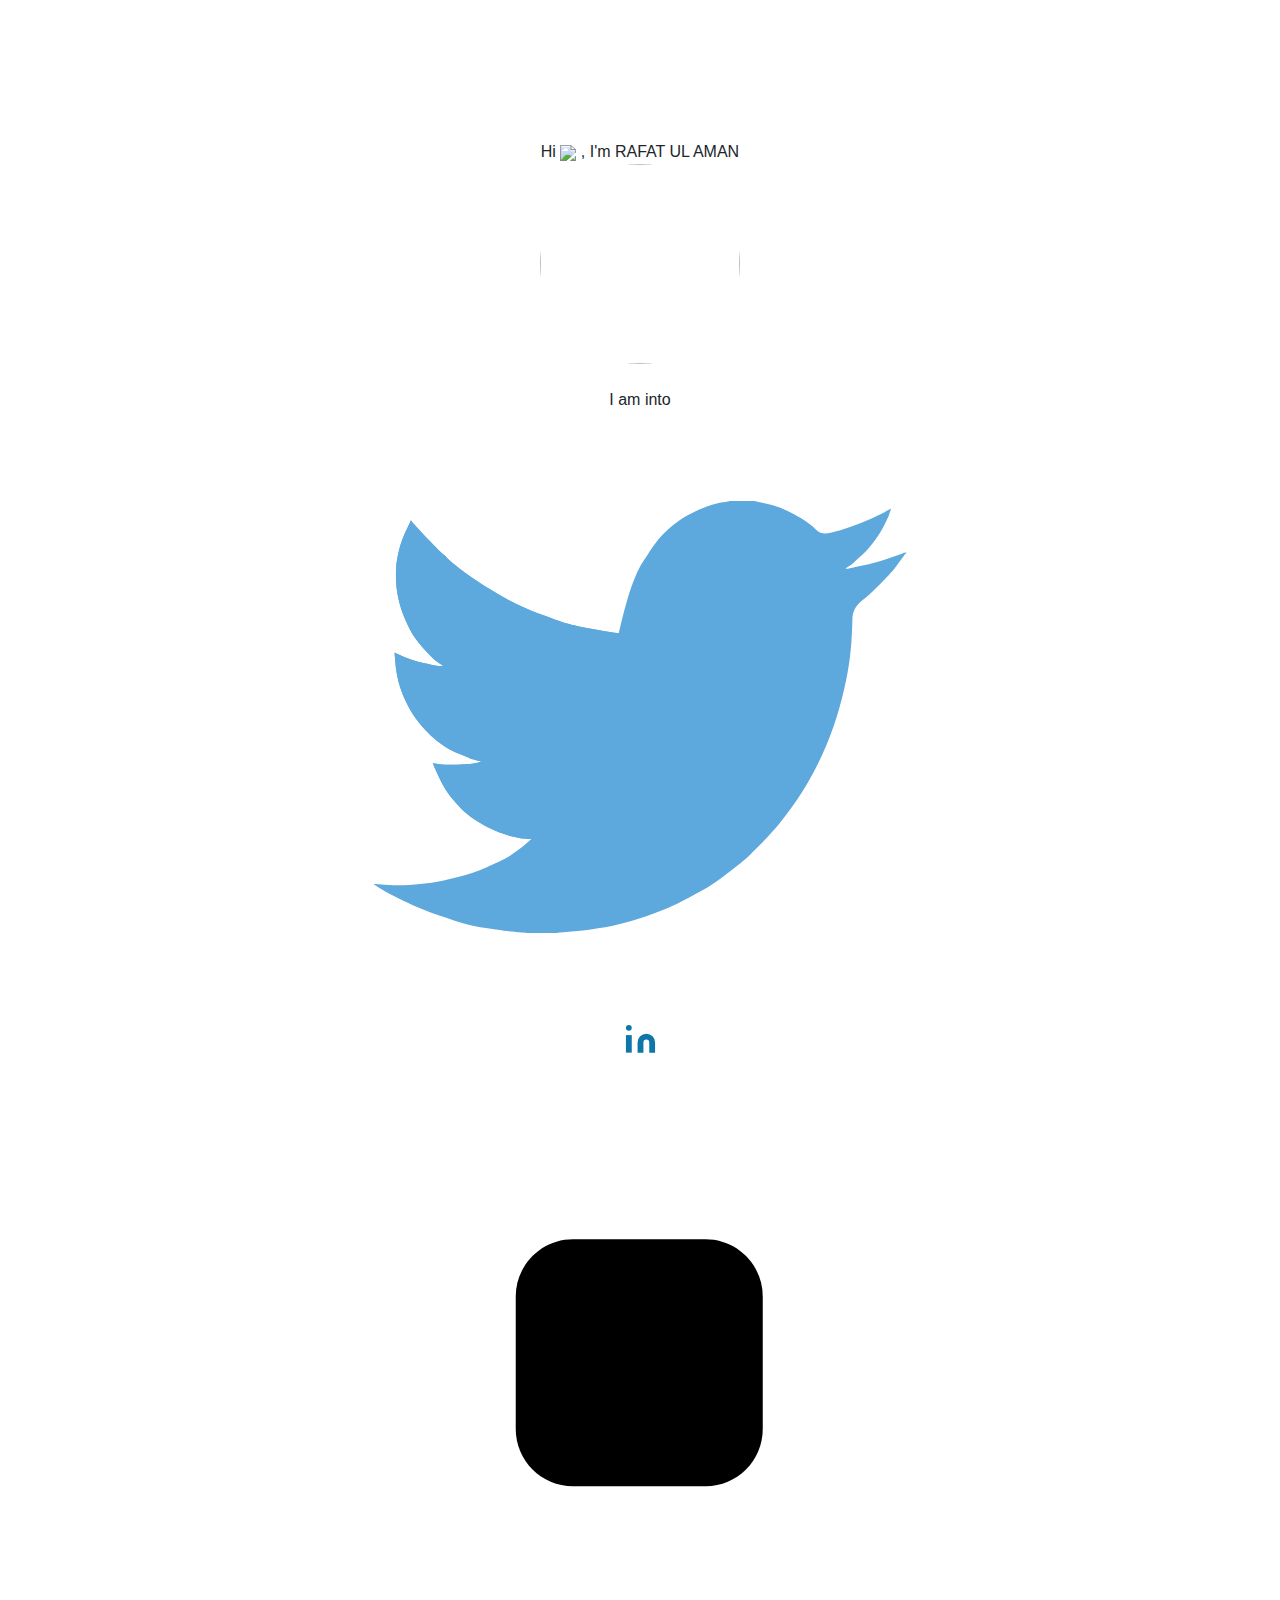
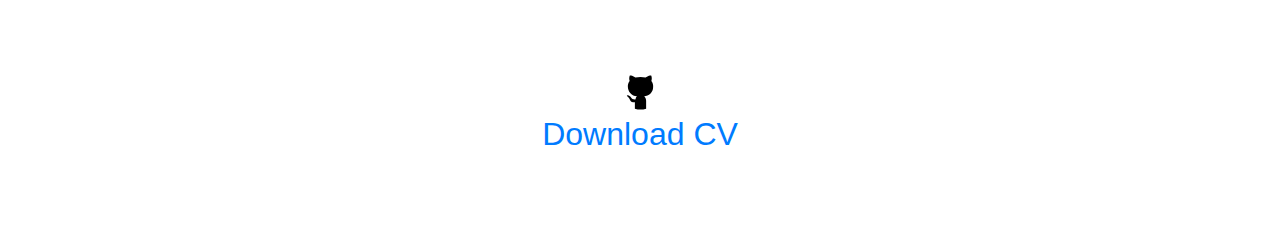
==== index.html @ 59db6ff5 "new commit" ====
<!DOCTYPE html>
<html lang="en">

<head>
    <title>Rafat Ul Aman | Home</title>
    <meta charset="UTF-8">
    <meta name="viewport" content="width=device-width, initial-scale=1.0">
    <meta name="keywords"
        content="free portfolio template,portfolio template, portfolio website template, open source, open sourcing, contributing to open source" />
    <meta name="description"
        content="This project serves free and beautiful portfolio template for everyone. Anyone can showcase their work including moocs, education, projects, experience,etc. to the world." />
    <!-- Robot.txt -->
    <meta name="robots" content="index,follow" />
    <meta name="Googlebot" content="index,follow" />
    <meta name="AdsBot-Google" content="index,follow" />
    <meta property="og:site_name" content="https://portfolio.smaranjitghose.codes/">
    <meta property="og:title" content="Rafat Ul Aman  | Home">
    <meta property="og:description"
        content="This project serves free and beautiful portfolio template for everyone. Anyone can showcase their work including moocs, education, projects, experience,etc. to the world.">
    <meta property="og:type" content="website">
    <meta property="og:url" content="https://portfolio.smaranjitghose.codes/">
    <meta name="twitter:card" content="summary">
    <meta name="twitter:site" content="https://portfolio.smaranjitghose.codes/">
    <meta name="application-name" content="Rafat Ul Aman  | Home" />
    <meta name="apple-mobile-web-app-title" content="Rafat Ul Aman  | Home" />
    <meta name="summary"
        content="An open source project aimed at providing free and beautiful templates to everyone for building their portfolio websites and showcase their work to the world." />
    <!--For Dark/Light mode Toggle-->
    <script src="https://code.iconify.design/1/1.0.4/iconify.min.js"></script>
    <!--Import Google Icon Font-->
    <link rel="stylesheet" href="https://maxcdn.bootstrapcdn.com/bootstrap/4.5.0/css/bootstrap.min.css" />
    <link href="https://fonts.googleapis.com/css2?family=Poppins:wght@200;300&display=swap" rel="stylesheet">
    <script src='https://kit.fontawesome.com/a076d05399.js'></script>
    <link rel="stylesheet" href="assets/css/preloader.css">
    <link rel="stylesheet" href="assets/css/home.css">
    <link rel="stylesheet" href="assets/css/style.css">
    <!-- Favicon -->
    <link id='favicon' rel="shortcut icon" href="assets/images/favico.png" type="image/x-png">
    <!-- Font awesome icons -->
    <link rel="stylesheet" href="https://cdnjs.cloudflare.com/ajax/libs/font-awesome/5.15.1/css/all.min.css"
        integrity="sha512-+4zCK9k+qNFUR5X+cKL9EIR+ZOhtIloNl9GIKS57V1MyNsYpYcUrUeQc9vNfzsWfV28IaLL3i96P9sdNyeRssA=="
        crossorigin="anonymous" />
    <link rel="stylesheet" href="https://cdn.jsdelivr.net/gh/jpswalsh/academicons@1/css/academicons.min.css">
    <script defer src="./assets/js/dynamicTitle.js"></script>
    <!-- Global site tag (gtag.js) - Google Analytics -->
    <script async src="https://www.googletagmanager.com/gtag/js?id=G-M11CMZ12Q"></script>
    <script>
        window.dataLayer = window.dataLayer || [];
        function gtag() { dataLayer.push(arguments); }
        gtag('js', new Date());

        gtag('config', 'G-M11CMZ12Q');
    </script>
</head>

<body class="no-scroll-preload">
    <!-- loader -->
    <div class="loader-container">
        <div class="atom">
            <div class="electron"></div>
            <div class="electron-alpha"></div>
            <div class="electron-omega"></div>
        </div>
    </div>

    <!--Dynamic Nav Bar-->

    <!--Particles effect-->
    <div id="home">
        <section class="center">
            <div id="particles-js"></div>
        </section>
    </div>
    <center>
        <!-- Home Section -->
        <div class="text col-sm-6" style="margin-top: 140px;">Hi <span class="wave"><img src="assets/images/Hand.gif"
                    width="35px"></span>&nbsp;, I'm <span class="header">RAFAT UL AMAN</span>
            <div class="center">
                <div>
                    <img src="assets/images/dp_male.jfif" alt="" class="rounded-circle" height="200" width="200">
                </div>
                <br />
                <span style="display: inline;">I am into <span class="animated-text"
                        data-words="Python Programming, Full-Stack Developement, Softwere Testing, Project Mentoring"></span>
                </span>
                <div>
                    <div class="social-icons">

                        <a class="socialicon twitter" href="https://twitter.com/AmanShazid" target="_blank"
                            rel="author">
                            <!-- SVG code for twitter icon -->
                            <svg class="twitter-icon" version="1.1" id="Layer_1" xmlns="http://www.w3.org/2000/svg"
                                xmlns:xlink="http://www.w3.org/1999/xlink" x="0px" y="0px" viewBox="0 0 500 500"
                                enable-background="new 0 0 500 500" xml:space="preserve">
                                <!-- bird body -->
                                <path id="body" fill="#5DA8DC"
                                    d="M142.9,364.1c-1.6,1-3,1.7-4,2.3c-3,1.5-7.9,3.8-14.9,6.9c-7,3.1-14.7,5.7-23.1,7.9
                                                c-8.4,2.2-15.6,3.8-21.8,4.7c-6.2,0.9-12.2,1.5-18.1,1.8s-11.4,0.3-16.7,0c-5.2-0.3-8.5-0.5-9.6-0.6l-1.8-0.2l-0.4-0.1l-0.4-0.1v0.8
                                                h0.2l0.1,0.1l0.1,0.1l0.1,0.1l0.1,0.1l0.1,0.1H33l0.4,0.2l0.4,0.2l0.1,0.1l0.1,0.1l0.1,0.1l0.1,0.1l3.6,2.2c2.4,1.5,4.5,2.6,6.4,3.6
                                                s6.6,3.3,14.1,7.1c7.6,3.7,16.6,7.4,27.2,11.1s18.6,6.2,24,7.4c5.4,1.3,12.8,2.6,22.2,3.9s14.9,2.1,16.3,2.2
                                                c1.5,0.1,3.3,0.3,5.5,0.4l3.3,0.2v0.2h25.6v-0.2l14-1.3c9.3-0.9,17.6-2.1,25-3.3c7.3-1.3,14.9-3.1,22.8-5.5
                                                c7.9-2.4,15.3-4.9,22.4-7.7c7.1-2.8,13.7-5.7,19.7-9c6.1-3.2,11.3-6,15.6-8.5c4.3-2.5,9.1-5.6,14.2-9.3c5.2-3.7,10-7.5,14.6-11.2
                                                s7.1-5.9,7.7-6.4c0.6-0.6,4-4,10.2-10.2c6.2-6.3,11.3-11.9,15.4-16.8c4-5,8-10.3,12-15.9c3.9-5.6,8.3-12.5,13-20.6
                                                s9.2-17.3,13.5-27.5s8-20.7,11-31.5c3-10.7,5.2-20.4,6.7-28.9s2.4-16.5,3-23.8c0.5-7.3,0.8-13.9,0.9-19.7s2.5-10.8,7.4-14.8
                                                s9.9-8.5,15-13.7c5.1-5.1,7.9-8,8.3-8.7c0.5-0.7,0.9-1.1,1.1-1.2c0.3-0.1,2.1-2.3,5.3-6.7c3.3-4.4,5-6.6,5-6.7l0.1-0.1l0.2-0.4
                                                l0.2-0.4l0.1-0.1l0.1-0.1l0.1-0.1l0.1-0.1l0.1-0.1l0.1-0.1l0.1-0.1l0.1-0.1l0.1-0.1l0.1-0.1l0.2-0.1l0.2-0.1V115l-1,0.3l-0.8,0.1
                                                l-0.4,0.2l-0.4,0.2l-0.4,0.2l-0.4,0.2l-0.6,0.2l-1.2,0.4l-10.6,3.6c-6.7,2.2-13.7,4.1-21,5.7l-11,2.4h-1.9l0.1-0.1l0.1-0.1l0.1-0.1
                                                l0.1-0.1l0.1-0.1l0.1-0.1l0.1-0.1l0.1-0.1l0.4-0.2l0.4-0.2l0.1-0.1l0.1-0.1l0.1-0.1l0.1-0.1l0.4-0.2l0.4-0.2l1.9-1.3
                                                c1.3-0.9,2.4-1.8,3.3-2.8s2.8-2.7,5.6-5.1c2.8-2.4,6-6,9.5-10.7s6.5-9.4,8.8-14s3.6-7.2,3.7-7.9c0.1-0.6,0.3-1.2,0.4-1.6l0.2-0.6
                                                l0.2-0.4l0.2-0.4l0.2-0.6l0.2-0.6l0.1-0.6l0.1-0.6l-0.4,0.1l-0.4,0.1l-0.1,0.1l-0.1,0.1l-0.1,0.1l-0.1,0.1l-0.4,0.2l-0.4,0.2
                                                l-0.4,0.2l-0.4,0.2l-0.1,0.1c-0.1,0.1-0.8,0.4-1.9,1.2c-1.2,0.7-4.7,2.4-10.5,5s-11.6,5-17.5,7.1s-11.4,3.7-16.5,4.9
                                                s-8.8,0.5-11.3-1.9c-2.4-2.4-5.2-4.7-8.3-6.9c-3.1-2.2-6.5-4.3-10.4-6.4c-3.8-2.1-7.7-3.9-11.8-5.5c-4-1.6-8.6-2.9-13.5-3.8
                                                l-7.4-1.5h-20.5v0.1c0,0.1-1.7,0.4-5.1,0.9s-7.6,1.6-12.6,3.3c-5,1.7-10.4,4.2-16.3,7.4c-5.9,3.3-11.1,7-15.7,11.2
                                                s-8.3,8.3-11.2,12.2c-2.9,3.9-5.2,7.4-7,10.5C221.5,163.3,231.3,307,142.9,364.1z" />

                                <!-- wing1 -->
                                <path id="wing1" fill="#5DA8DC"
                                    d="M233.2,181.5c-5-0.5-12.4-1.7-22.2-3.6c-9.8-1.8-16.8-3.3-20.8-4.5s-11.1-3.7-21.2-7.4
                                                c-10.1-3.8-19.5-8-28.3-12.8c-8.8-4.7-16.8-9.5-24-14.4s-13.1-9.1-17.5-12.8c-4.5-3.7-7.1-6-7.9-7s-1.5-1.6-1.9-1.8
                                                c-0.5-0.2-3.2-2.7-8-7.6s-9.1-9.2-12.6-13.2l-5.3-5.9l-0.1-0.1l-0.1-0.1L63.1,90l-0.2-0.4l-0.1-0.1l-0.1-0.1l-0.1-0.1l-0.1-0.1
                                                l-0.1-0.1L62.3,89l-0.1-0.1l0,0.1l-0.1,0.1L62,89.2l0,0.1l-0.1,0.1L61.7,90l-0.2,0.6L57.9,98c-2.2,5-3.9,9.7-5.1,14.1
                                                c-1.2,4.5-1.9,8.5-2.4,12c-0.4,3.5-0.5,7.8-0.4,12.8s0.7,10,1.8,15.1c1,5.1,2.6,10.2,4.6,15.2c2.1,5.1,4,9.2,5.8,12.5
                                                c1.8,3.2,3.9,6.4,6.3,9.2c2.4,2.9,4.7,5.6,7.1,8.3s4.6,4.7,6.7,6.4c2.2,1.6,3.3,2.5,3.4,2.5l0.1,0.1l0.4,0.2l0.4,0.2l0.1,0.1
                                                l0.1,0.1l0.1,0.1L87,207l0.4,0.2l0.4,0.2l0.1,0.1l0.1,0.1l0.1,0.1l0.1,0.1l0.1,0.1l0.1,0.1l0.1,0.1l0.1,0.1H85l-1.8-0.2
                                                c-1.2-0.1-4.8-0.9-10.8-2.2s-11.1-2.9-15.1-4.7l-6.1-2.8l-0.4-0.2l-0.4-0.2l-0.4-0.2l-0.4-0.2l-0.4-0.1l-0.4-0.1l0.7,8.3
                                                c0.4,5.5,1.4,11,2.8,16.3c1.5,5.4,3.6,11,6.5,16.9s6.2,11.1,9.8,15.5c3.7,4.5,7,8.1,10.1,11c3.1,2.8,6.3,5.4,9.8,7.8
                                                c3.4,2.4,8,4.8,13.8,7.3s9.3,3.9,10.6,4.3c1.3,0.4,2.2,0.6,2.8,0.8l0.8,0.2l0.8,0.2l0.8,0.2l0.8,0.2l0.8,0.2l-0.1,0.1l-0.1,0.1
                                                l-0.1,0.1l-0.1,0.1l-1,0.2l-1,0.2l-0.8,0.2c-0.5,0.1-1.9,0.4-4.3,0.8s-6.6,0.6-12.8,0.8c-6.2,0.1-10.7,0-13.5-0.4l-4.3-0.6L81,288
                                                l-0.6-0.1l0.1,0.4l0.1,0.4l0.2,0.6l0.2,0.6l3.2,7.2c2.2,4.8,4.4,9,6.7,12.7c2.3,3.7,5.1,7.2,8.3,10.7c3.2,3.5,5.8,6.2,7.9,8
                                                c2.1,1.9,5.3,4.3,9.9,7.2c4.6,2.9,9.3,5.4,14.1,7.4c4.9,2.1,9.4,3.7,13.5,4.7c4.2,1,7.3,1.6,9.2,1.8c1.9,0.1,4,0.3,6.1,0.4l3.1,0.2
                                                c117.9-117.9,82.9-167.7,82.9-167.7l-2.8-0.1C241.6,182.3,238.2,181.9,233.2,181.5z" />
                                <!-- wing2 -->
                                <path id="wing2" fill="#5DA8DC"
                                    d="M233.2,181.5c-5-0.5-12.4-1.7-22.2-3.6c-9.8-1.8-16.8-3.3-20.8-4.5s-11.1-3.7-21.2-7.4
                                                c-10.1-3.8-19.5-8-28.3-12.8c-8.8-4.7-16.8-9.5-24-14.4s-13.1-9.1-17.5-12.8c-4.5-3.7-7.1-6-7.9-7s-1.5-1.6-1.9-1.8
                                                c-0.5-0.2-3.2-2.7-8-7.6s-9.1-9.2-12.6-13.2l-5.3-5.9l-0.1-0.1l-0.1-0.1L63.1,90l-0.2-0.4l-0.1-0.1l-0.1-0.1l-0.1-0.1l-0.1-0.1
                                                l-0.1-0.1L62.3,89l-0.1-0.1l0,0.1l-0.1,0.1L62,89.2l0,0.1l-0.1,0.1L61.7,90l-0.2,0.6L57.9,98c-2.2,5-3.9,9.7-5.1,14.1
                                                c-1.2,4.5-1.9,8.5-2.4,12c-0.4,3.5-0.5,7.8-0.4,12.8s0.7,10,1.8,15.1c1,5.1,2.6,10.2,4.6,15.2c2.1,5.1,4,9.2,5.8,12.5
                                                c1.8,3.2,3.9,6.4,6.3,9.2c2.4,2.9,4.7,5.6,7.1,8.3s4.6,4.7,6.7,6.4c2.2,1.6,3.3,2.5,3.4,2.5l0.1,0.1l0.4,0.2l0.4,0.2l0.1,0.1
                                                l0.1,0.1l0.1,0.1L87,207l0.4,0.2l0.4,0.2l0.1,0.1l0.1,0.1l0.1,0.1l0.1,0.1l0.1,0.1l0.1,0.1l0.1,0.1l0.1,0.1H85l-1.8-0.2
                                                c-1.2-0.1-4.8-0.9-10.8-2.2s-11.1-2.9-15.1-4.7l-6.1-2.8l-0.4-0.2l-0.4-0.2l-0.4-0.2l-0.4-0.2l-0.4-0.1l-0.4-0.1l0.7,8.3
                                                c0.4,5.5,1.4,11,2.8,16.3c1.5,5.4,3.6,11,6.5,16.9s6.2,11.1,9.8,15.5c3.7,4.5,7,8.1,10.1,11c3.1,2.8,6.3,5.4,9.8,7.8
                                                c3.4,2.4,8,4.8,13.8,7.3s9.3,3.9,10.6,4.3c1.3,0.4,2.2,0.6,2.8,0.8l0.8,0.2l0.8,0.2l0.8,0.2l0.8,0.2l0.8,0.2l-0.1,0.1l-0.1,0.1
                                                l-0.1,0.1l-0.1,0.1l-1,0.2l-1,0.2l-0.8,0.2c-0.5,0.1-1.9,0.4-4.3,0.8s-6.6,0.6-12.8,0.8c-6.2,0.1-10.7,0-13.5-0.4l-4.3-0.6L81,288
                                                l-0.6-0.1l0.1,0.4l0.1,0.4l0.2,0.6l0.2,0.6l3.2,7.2c2.2,4.8,4.4,9,6.7,12.7c2.3,3.7,5.1,7.2,8.3,10.7c3.2,3.5,5.8,6.2,7.9,8
                                                c2.1,1.9,5.3,4.3,9.9,7.2c4.6,2.9,9.3,5.4,14.1,7.4c4.9,2.1,9.4,3.7,13.5,4.7c4.2,1,7.3,1.6,9.2,1.8c1.9,0.1,4,0.3,6.1,0.4l3.1,0.2
                                                c117.9-117.9,82.9-167.7,82.9-167.7l-2.8-0.1C241.6,182.3,238.2,181.9,233.2,181.5z" />
                            </svg>
                        </a>


                        <a class="socialicon linkedin" href="https://www.linkedin.com/in/rafat-ul-aman-sajid-2409a0164/"
                            target="_blank" rel="author">
                            <svg class="linkedin-icon" xmlns="http://www.w3.org/2000/svg" width="35" viewBox="0 0 24 24"
                                fill="#0e76a8" stroke-width="1" stroke-linecap="round" stroke-linejoin="round"
                                class="feather feather-linkedin">
                                <path
                                    d="M16 8a6 6 0 0 1 6 6v7h-4v-7a2 2 0 0 0-2-2 2 2 0 0 0-2 2v7h-4v-7a6 6 0 0 1 6-6z">
                                </path>
                                <rect x="2" y="9" width="4" height="12"></rect>
                                <circle cx="4" cy="4" r="2"></circle>
                            </svg>

                            <a class="socialicon instagram" href="https://www.instagram.com/7aman_sajid/"
                                target="_blank" rel="author">
                                <!-- svg code for instagram icon -->
                                <svg class="instagram-icon" x="0px" y="0px" viewBox="0 0 202.5 202.5"
                                    style="enable-background:new 0 0 202.5 202.5;">
                                    <circle id="littleCircle" class="st0" cx="101" cy="101.5" r="18.9" />
                                    <circle id="shutter" class="st0" cx="101" cy="101.5" r="8" />
                                    <circle id="lens" class="st0" cx="125.5" cy="78.6" r="2.9" />
                                    <path id="camera" class="st0"
                                        d="M79,60.5h44c10.5,0,19,8.5,19,19v44c0,10.5-8.5,19-19,19H79c-10.5,0-19-8.5-19-19v-44
                                                                                                        C60,69,68.5,60.5,79,60.5z" />
                                </svg>
                            </a>

                            <a class="socialicon github" href="https://github.com/7Sajid" target="_blank" rel="author">
                                <!-- SVG code for Github icon -->
                                <svg class="github-icon" width="45px" height="45px" viewBox="0 0 300 300">
                                    <!-- body -->
                                    <path id="body" d="M112.5,234.4v43.1c24.5,7.5,50.5,7.5,75,0V225c-0.4-11.1-4.9-21.6-12.7-29.6c30-3.4,59.5-23.5,59.5-64.1
                                                            c0.9-13.9-3.3-27.7-11.8-38.7c4.1-11.6,3.7-24.4-1.3-35.7c0,0-11.2-3.7-37.5,13.8c-22.1-6.1-45.3-6.1-67.4,0
                                                            C90.6,53.3,78.9,56.8,78.9,56.8c-5,11.3-5.4,24.1-1.3,35.7c-8.5,11.1-12.7,24.8-11.9,38.7c0.2,33.8,26.4,61.8,60.2,64.1
                                                            c-5,4.7-8.1,11.1-8.6,18" />
                                    <!-- arm                             -->
                                    <path id="arm" d="M125.2,213.4c-13.9,7.8-31.5,2.8-39.3-11.2c-4.3-7.7-12-12.8-20.7-13.8c-11.2,0-4.6,6.4,0,9.4
                                                            c6,5.1,10.8,11.5,13.8,18.8c2.9,7.4,7.7,24.1,41.5,17.8" />
                                </svg>
                            </a>
                            
                    </div>
                    <a href="https://drive.google.com/file/d/1JVGWG6A64NYlkDrbOeCDyqShcMuCELUc/view?usp=sharing">
                        <span class = "badge text-primary"><h2>Download CV</h2></span></a>
                </div>
            </div>
        </div>
    </center>

    <br><br><br>
    <!-- Dynamic footer section -->
    <script src="https://code.jquery.com/jquery-3.5.1.min.js"
        integrity="sha256-9/aliU8dGd2tb6OSsuzixeV4y/faTqgFtohetphbbj0=" crossorigin="anonymous"></script>

    <!-- Google Analytics -->
    <script async src="https://www.googletagmanager.com/gtag/js?id=G-G6D61F5TL4"></script>
    <!-- Fetching our Google Tag Manager -->

    <!--JavaScript at end of body for optimized loading-->
    <script src="assets/js/app.js"></script>
    <script src="https://cdnjs.cloudflare.com/ajax/libs/popper.js/1.12.9/umd/popper.min.js"
        integrity="sha384-ApNbgh9B+Y1QKtv3Rn7W3mgPxhU9K/ScQsAP7hUibX39j7fakFPskvXusvfa0b4Q"
        crossorigin="anonymous"></script>
    <script src="https://maxcdn.bootstrapcdn.com/bootstrap/4.0.0/js/bootstrap.min.js"
        integrity="sha384-JZR6Spejh4U02d8jOt6vLEHfe/JQGiRRSQQxSfFWpi1MquVdAyjUar5+76PVCmYl"
        crossorigin="anonymous"></script>
    <script src='https://cdnjs.cloudflare.com/ajax/libs/particles.js/2.0.0/particles.min.js'></script>
    <script src="assets/js/particle.js"></script>

</body>

</html>
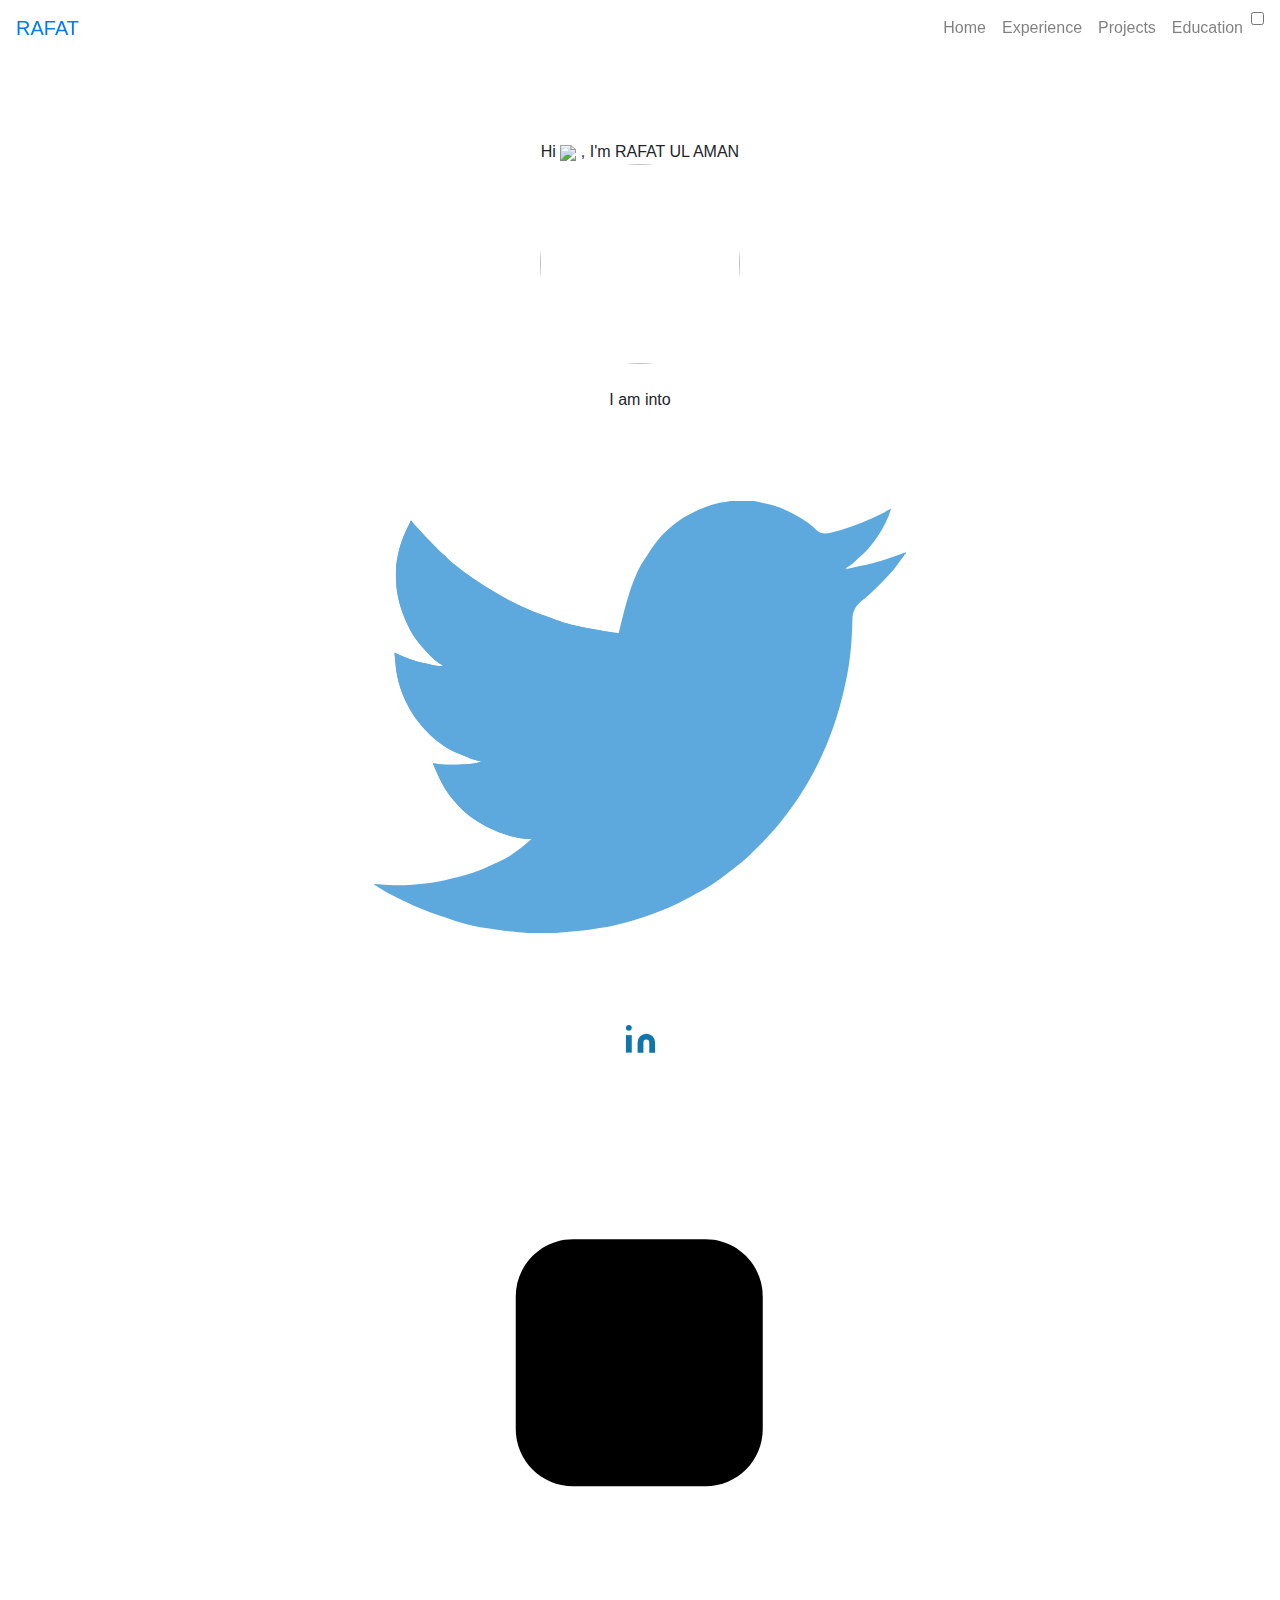
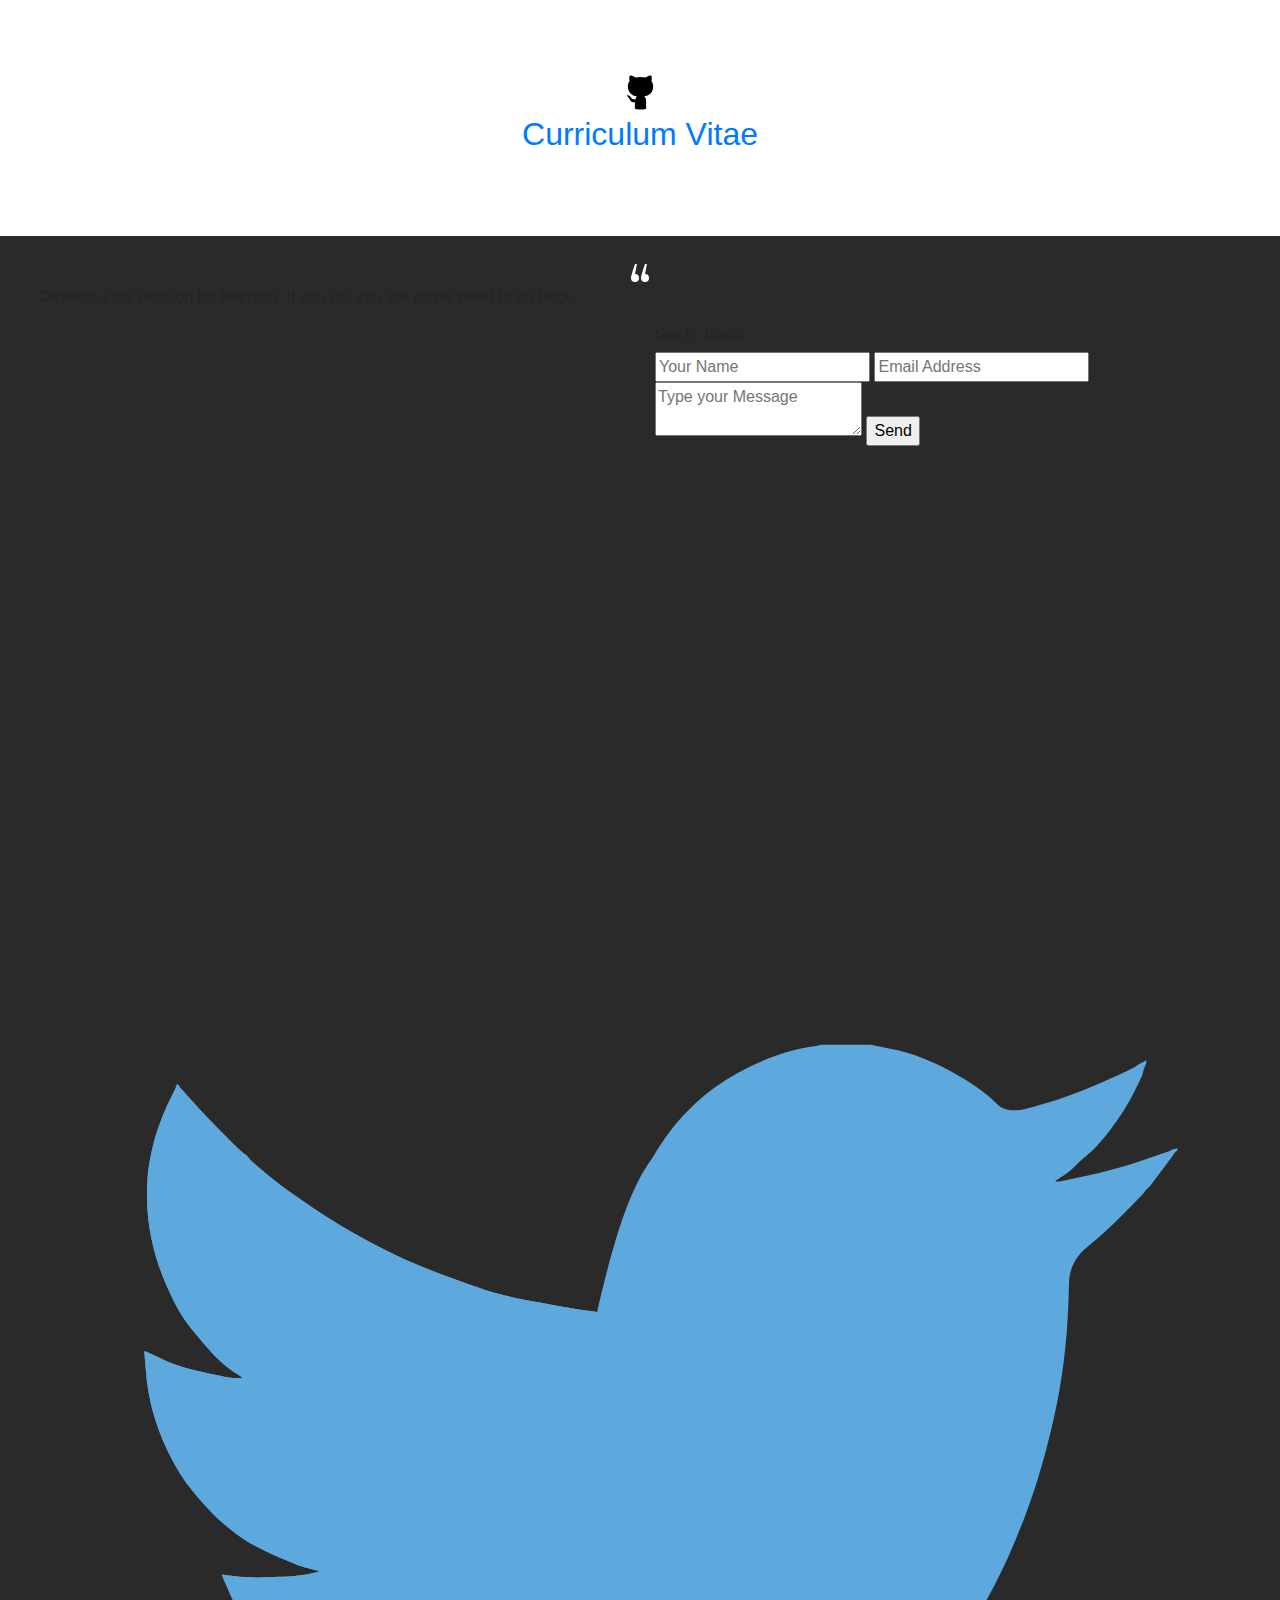
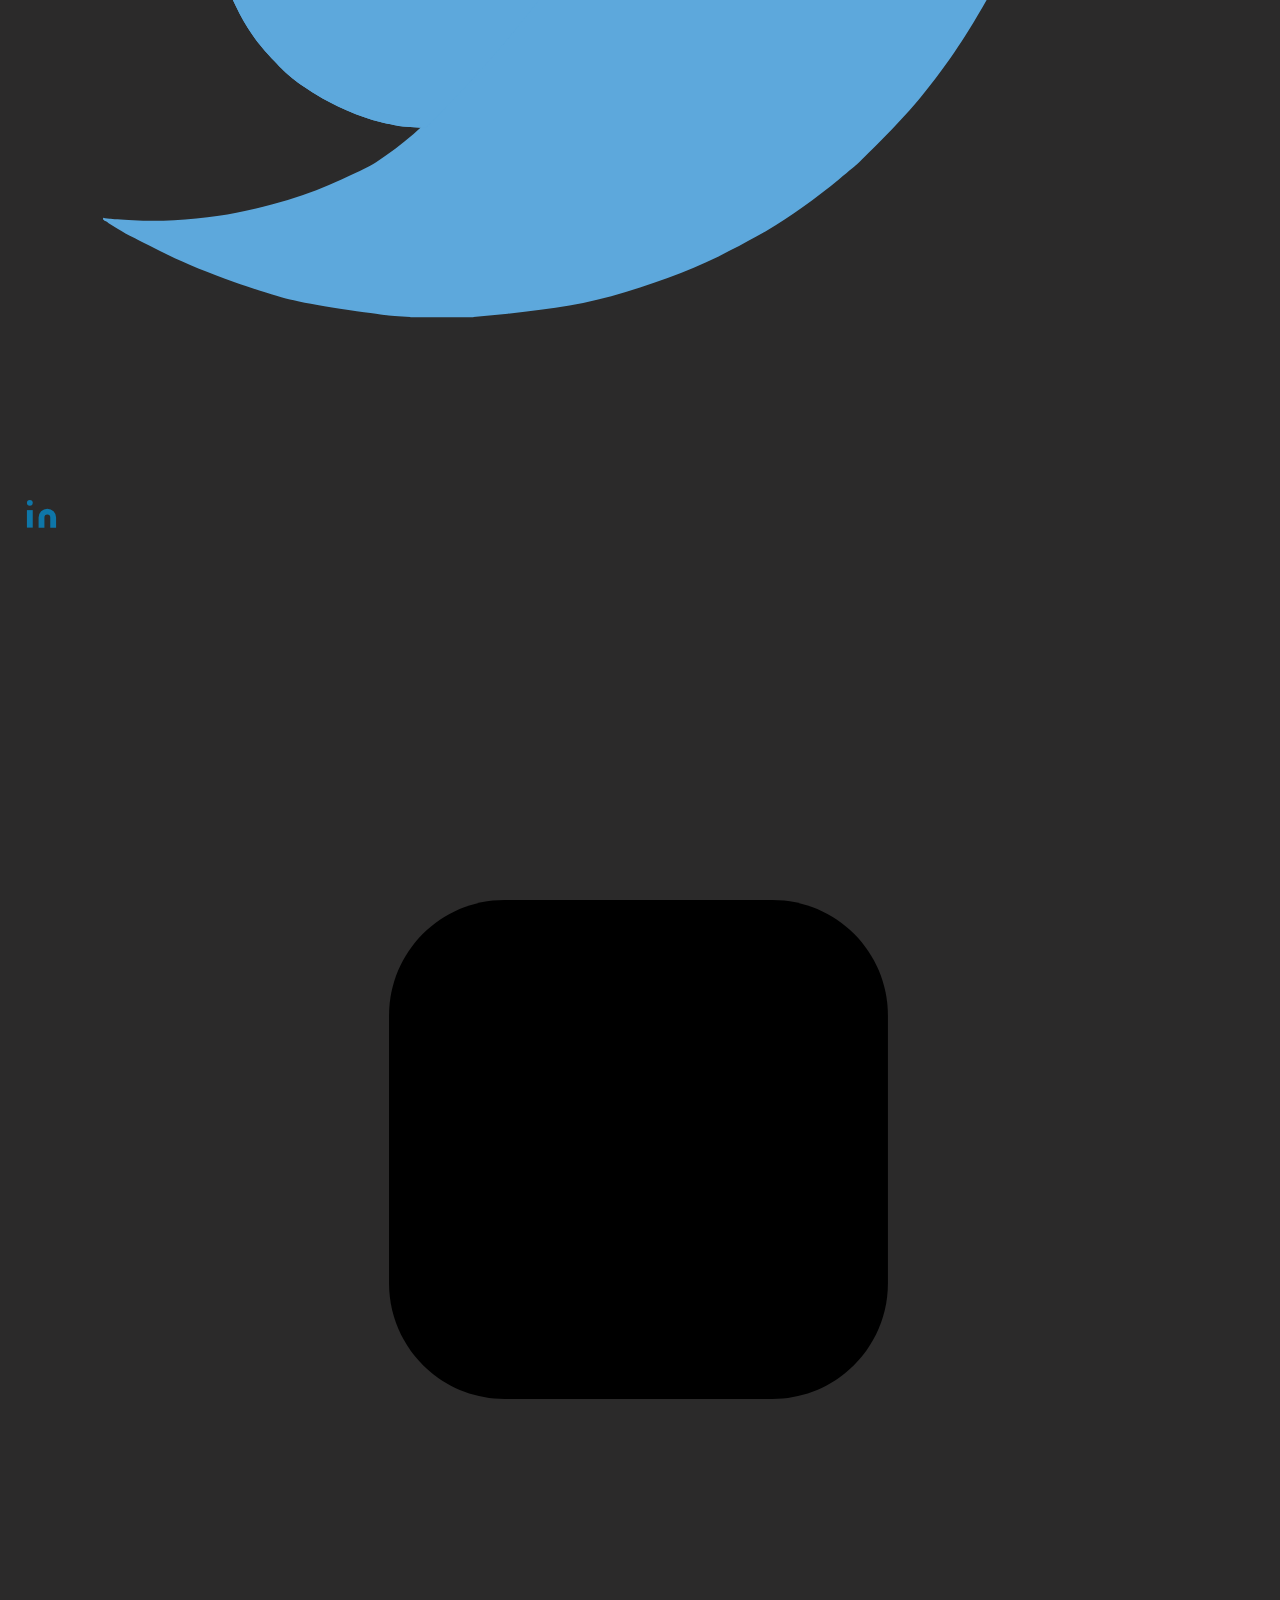
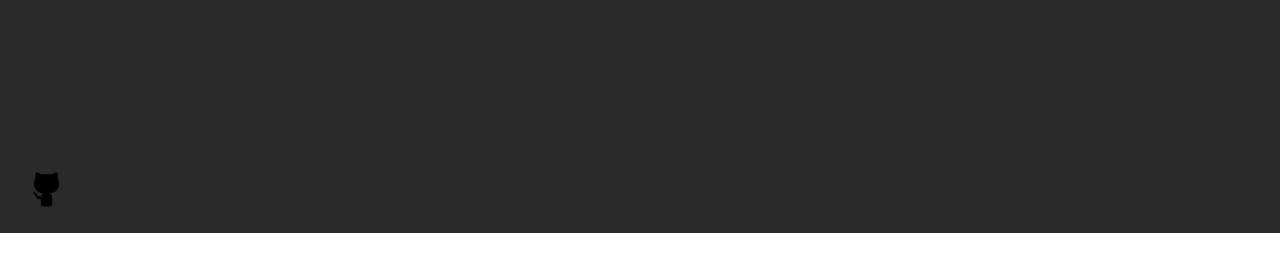
==== commit d1f3b897: "New" ====
--- a/index.html
+++ b/index.html
@@ -190,8 +190,8 @@
                             </a>
                             
                     </div>
-                    <a href="https://drive.google.com/file/d/1JVGWG6A64NYlkDrbOeCDyqShcMuCELUc/view?usp=sharing">
-                        <span class = "badge text-primary"><h2>Download CV</h2></span></a>
+                    <a href="https://drive.google.com/file/d/1YdGO8pOYeMc6KlqPf5W75hC_BxzYkRO7/view?usp=drive_link">
+                        <span class = "badge text-primary"><h2>Curriculum Vitae</h2></span></a>
                 </div>
             </div>
         </div>
